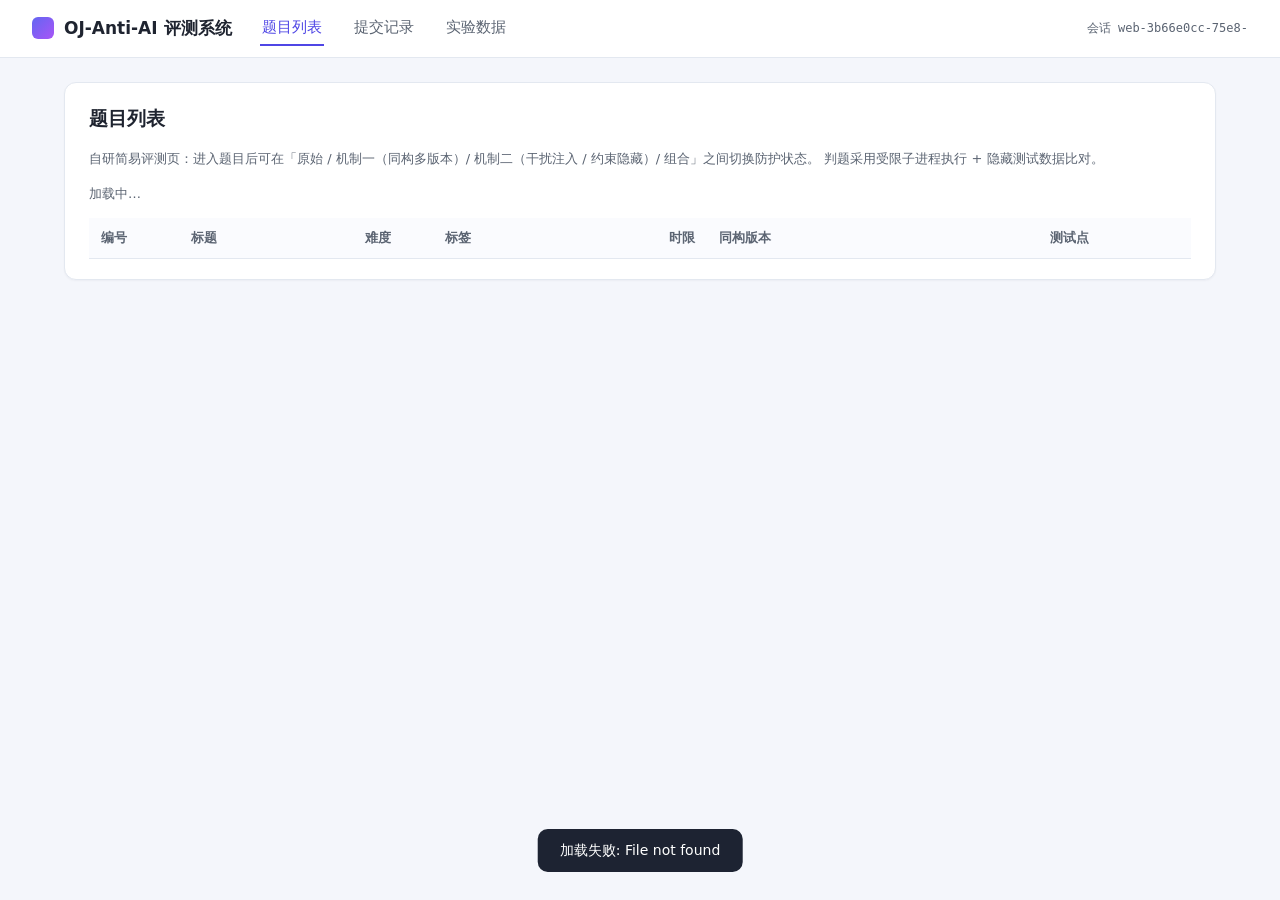
==== web/index.html @ 30fb3ee0 "文件" ====
<!DOCTYPE html>
<html lang="zh-CN">
<head>
<meta charset="UTF-8">
<meta name="viewport" content="width=device-width, initial-scale=1.0">
<title>题目列表 - OJ-Anti-AI</title>
<link rel="stylesheet" href="static/style.css">
</head>
<body>
<div class="container">
  <div class="card">
    <h1>题目列表</h1>
    <p class="muted">
      自研简易评测页：进入题目后可在「原始 / 机制一（同构多版本）/ 机制二（干扰注入 / 约束隐藏）/ 组合」之间切换防护状态。
      判题采用受限子进程执行 + 隐藏测试数据比对。
    </p>
    <div id="stat" class="muted" style="margin-bottom:14px">加载中…</div>
    <table class="tbl">
      <thead><tr>
        <th style="width:90px">编号</th><th>标题</th><th style="width:80px">难度</th>
        <th>标签</th><th class="num" style="width:100px">时限</th>
        <th>同构版本</th><th class="num" style="width:130px">测试点</th><th style="width:90px"></th>
      </tr></thead>
      <tbody id="rows"></tbody>
    </table>
  </div>
</div>
<script src="static/common.js"></script>
<script>
renderNav("problems");
(async () => {
  const data = await App.api("/api/problems");
  const ps = data.problems;
  document.getElementById("stat").innerHTML =
    `共 <b>${ps.length}</b> 道自拟题目 · 每题 <b>3</b> 个同构版本 · 防护状态 P0 / P1 / P2 / P3`;
  document.getElementById("rows").innerHTML = ps.map(p => `
    <tr>
      <td class="mono">${App.esc(p.id)}</td>
      <td><a href="problem.html?id=${p.id}"><b>${App.esc(p.title)}</b></a></td>
      <td>${App.badgeDifficulty(p.difficulty)}</td>
      <td>${p.tags.map(t => `<span class="badge tag">${App.esc(t)}</span>`).join("")}</td>
      <td class="num mono">${(p.time_limit_ms / 1000).toFixed(1)}s</td>
      <td class="muted">${p.variant_labels.map(App.esc).join(" / ")}</td>
      <td class="num mono">${p.test_count} × 3 版本</td>
      <td><a class="btn" style="padding:5px 14px;font-size:13px" href="problem.html?id=${p.id}">进入</a></td>
    </tr>`).join("");
})().catch(e => App.toast("加载失败: " + e.message));
</script>
</body>
</html>
---- web/static/style.css ----
:root {
  --bg: #f4f6fb;
  --panel: #ffffff;
  --ink: #1f2430;
  --ink-2: #5b6472;
  --line: #e3e8f0;
  --brand: #4f46e5;
  --brand-weak: #eef2ff;
  --ok: #16a34a;
  --ok-weak: #dcfce7;
  --warn: #d97706;
  --warn-weak: #fef3c7;
  --bad: #dc2626;
  --bad-weak: #fee2e2;
  --info: #0891b2;
  --info-weak: #cffafe;
  --purple: #7c3aed;
  --purple-weak: #ede9fe;
  --mono: "Cascadia Code", Consolas, "JetBrains Mono", monospace;
}
* { box-sizing: border-box; }
body {
  margin: 0; background: var(--bg); color: var(--ink);
  font-family: "Segoe UI", "Microsoft YaHei", system-ui, sans-serif;
  font-size: 15px; line-height: 1.65;
}
a { color: var(--brand); text-decoration: none; }
a:hover { text-decoration: underline; }

/* 顶部导航 */
.nav {
  display: flex; align-items: center; gap: 28px;
  background: #fff; border-bottom: 1px solid var(--line);
  padding: 0 32px; height: 58px; position: sticky; top: 0; z-index: 20;
}
.nav .logo { font-weight: 700; font-size: 17px; color: var(--ink); display: flex; align-items: center; gap: 10px; }
.nav .logo .dot { width: 22px; height: 22px; border-radius: 6px; background: linear-gradient(135deg, #6366f1, #a855f7); }
.nav a { color: var(--ink-2); font-weight: 500; padding: 4px 2px; border-bottom: 2px solid transparent; }
.nav a.active, .nav a:hover { color: var(--brand); text-decoration: none; border-bottom-color: var(--brand); }
.nav .spacer { flex: 1; }
.nav .session { font-size: 12px; color: var(--ink-2); font-family: var(--mono); }

.container { max-width: 1200px; margin: 24px auto; padding: 0 24px; }

/* 卡片 */
.card {
  background: var(--panel); border: 1px solid var(--line); border-radius: 12px;
  padding: 20px 24px; margin-bottom: 20px;
  box-shadow: 0 1px 2px rgba(15, 23, 42, 0.04);
}
.card h1, .card h2 { margin: 0 0 14px; font-size: 19px; }
.card h2 { font-size: 16px; color: var(--ink); display: flex; align-items: center; gap: 8px; }
.muted { color: var(--ink-2); font-size: 13px; }

/* 徽章 */
.badge {
  display: inline-block; padding: 1px 10px; border-radius: 999px;
  font-size: 12px; font-weight: 600; line-height: 20px; vertical-align: middle;
}
.badge.easy { background: var(--ok-weak); color: var(--ok); }
.badge.medium { background: var(--warn-weak); color: var(--warn); }
.badge.tag { background: var(--brand-weak); color: var(--brand); margin-left: 6px; font-weight: 500; }
.badge.verdict-AC { background: var(--ok-weak); color: var(--ok); }
.badge.verdict-WA { background: var(--bad-weak); color: var(--bad); }
.badge.verdict-TLE { background: var(--purple-weak); color: var(--purple); }
.badge.verdict-RE { background: var(--warn-weak); color: var(--warn); }
.badge.verdict-CE { background: #e5e7eb; color: #4b5563; }
.badge.verdict-MLE { background: var(--info-weak); color: var(--info); }
.badge.verdict-NO_CODE, .badge.verdict-API_ERROR, .badge.verdict-SKIPPED { background: #e5e7eb; color: #4b5563; }
.badge.variant { background: var(--info-weak); color: var(--info); font-family: var(--mono); }
.badge.defense { background: #f1f5f9; color: #334155; }

/* 表格 */
table.tbl { width: 100%; border-collapse: collapse; font-size: 14px; }
.tbl th, .tbl td { text-align: left; padding: 9px 12px; border-bottom: 1px solid var(--line); white-space: nowrap; }
.tbl th { color: var(--ink-2); font-weight: 600; font-size: 13px; background: #fafbfe; }
.tbl tr:hover td { background: #f8faff; }
.tbl td.num, .tbl th.num { text-align: right; font-variant-numeric: tabular-nums; }
.tbl .mono { font-family: var(--mono); font-size: 13px; }

/* 按钮 */
button, .btn {
  background: var(--brand); color: #fff; border: none; border-radius: 8px;
  padding: 9px 20px; font-size: 14px; font-weight: 600; cursor: pointer;
  font-family: inherit; transition: opacity .15s;
}
button:hover, .btn:hover { opacity: .88; }
button:disabled { background: #a5b4fc; cursor: not-allowed; }
button.ghost {
  background: #fff; color: var(--ink-2); border: 1px solid var(--line); font-weight: 500;
}
button.ghost:hover { color: var(--brand); border-color: var(--brand); opacity: 1; }
button.ghost.on { color: var(--brand); border-color: var(--brand); background: var(--brand-weak); }
button.danger { background: var(--bad); }

/* 防护模式选择 */
.modes { display: grid; grid-template-columns: repeat(3, 1fr); gap: 10px; }
.mode-opt {
  border: 1.5px solid var(--line); border-radius: 10px; padding: 10px 12px;
  cursor: pointer; background: #fff; transition: all .12s;
}
.mode-opt:hover { border-color: #c7d2fe; }
.mode-opt.on { border-color: var(--brand); background: var(--brand-weak); }
.mode-opt .t { font-weight: 600; font-size: 13.5px; }
.mode-opt .d { font-size: 12px; color: var(--ink-2); }
.mode-opt.on .t { color: var(--brand); }

/* 代码区 */
textarea.code {
  width: 100%; min-height: 320px; font-family: var(--mono); font-size: 13.5px;
  border: 1px solid var(--line); border-radius: 10px; padding: 14px;
  background: #0f172a; color: #e2e8f0; line-height: 1.6; resize: vertical; tab-size: 4;
}
textarea.code:focus { outline: 2px solid #6366f1; }
pre.code, .codeblock {
  background: #0f172a; color: #e2e8f0; border-radius: 10px; padding: 14px;
  font-family: var(--mono); font-size: 13px; overflow: auto; line-height: 1.6;
}
.sample-grid { display: grid; grid-template-columns: 1fr 1fr; gap: 12px; }
.sample-block { background: #f8fafc; border: 1px solid var(--line); border-radius: 8px; padding: 10px 12px; }
.sample-block .cap { font-size: 12px; color: var(--ink-2); font-weight: 600; margin-bottom: 6px; }
.sample-block pre { margin: 0; font-family: var(--mono); font-size: 13px; white-space: pre-wrap; word-break: break-all; }

/* 布局 */
.cols { display: grid; grid-template-columns: minmax(0, 1fr) 380px; gap: 20px; align-items: start; }
@media (max-width: 980px) { .cols { grid-template-columns: 1fr; } .modes { grid-template-columns: repeat(2, 1fr); } }

/* 测试点明细 */
.verdict-big { font-size: 22px; font-weight: 700; padding: 4px 18px; border-radius: 10px; display: inline-block; }
.verdict-big.AC { background: var(--ok-weak); color: var(--ok); }
.verdict-big.WA { background: var(--bad-weak); color: var(--bad); }
.verdict-big.TLE { background: var(--purple-weak); color: var(--purple); }
.verdict-big.RE { background: var(--warn-weak); color: var(--warn); }
.verdict-big.CE { background: #e5e7eb; color: #4b5563; }
.verdict-big.MLE { background: var(--info-weak); color: var(--info); }

/* 条形图 */
.bars { display: flex; flex-direction: column; gap: 10px; min-width: 0; }
.bar-row {
  display: grid;
  grid-template-columns: 150px minmax(0, 1fr) 150px;
  align-items: center; gap: 10px; font-size: 13px; min-width: 0;
}
.bar-track { background: #eef1f6; border-radius: 6px; height: 20px; overflow: hidden; min-width: 0; }
.bar-fill { height: 100%; border-radius: 6px; background: linear-gradient(90deg, #6366f1, #a855f7); min-width: 2px; }
.bar-fill.g { background: linear-gradient(90deg, #16a34a, #22c55e); }
.bar-fill.r { background: linear-gradient(90deg, #dc2626, #f87171); }
.bar-val { color: var(--ink-2); font-variant-numeric: tabular-nums; text-align: left; white-space: nowrap; }

/* toast */
#toast {
  position: fixed; bottom: 28px; left: 50%; transform: translateX(-50%);
  background: #111827; color: #fff; padding: 10px 22px; border-radius: 10px;
  font-size: 14px; opacity: 0; pointer-events: none; transition: opacity .25s; z-index: 99;
}
#toast.show { opacity: .95; }

/* 题面排版 */
.statement p { margin: 8px 0; }
.statement code { background: #eef1f6; border-radius: 4px; padding: 1px 6px; font-family: var(--mono); font-size: 13px; }
.statement strong { font-weight: 700; }
.distractor-hint { display: none; }
.section-cap { font-size: 13px; color: var(--ink-2); font-weight: 700; margin: 18px 0 6px; letter-spacing: .3px; }

.kv { display: grid; grid-template-columns: auto 1fr; gap: 6px 14px; font-size: 13.5px; }
.kv .k { color: var(--ink-2); }
flexrow { display: flex; gap: 10px; align-items: center; flex-wrap: wrap; }
.toolbar { display: flex; gap: 10px; align-items: center; flex-wrap: wrap; margin-bottom: 12px; }
select {
  border: 1px solid var(--line); border-radius: 8px; padding: 8px 12px; font-size: 14px;
  background: #fff; font-family: inherit; color: var(--ink);
}
.spin {
  width: 16px; height: 16px; border: 2px solid #c7d2fe; border-top-color: var(--brand);
  border-radius: 50%; display: inline-block; animation: spin .7s linear infinite; vertical-align: -3px;
}
@keyframes spin { to { transform: rotate(360deg); } }
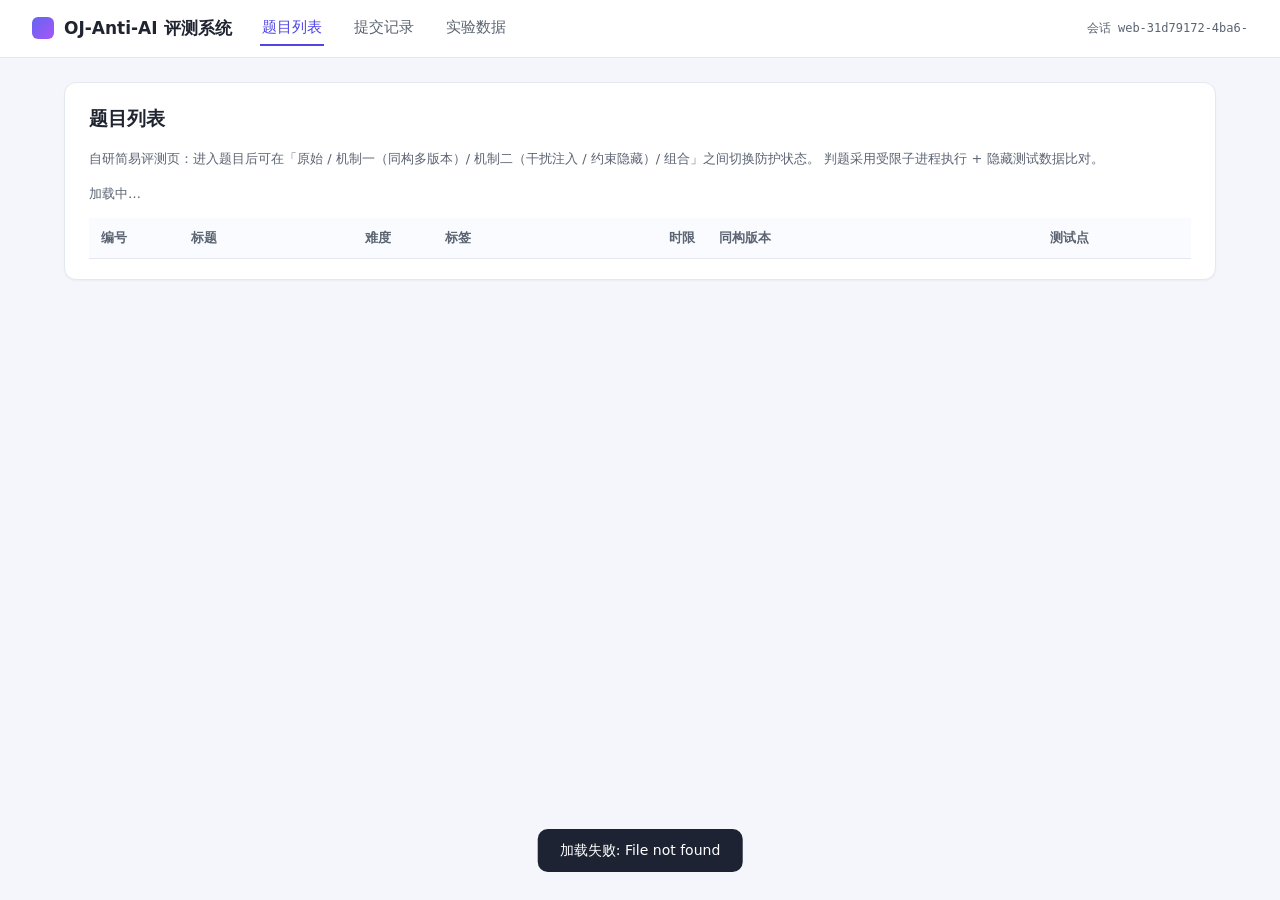
==== commit 6d58d42c: "Add files via upload" ====
--- a/web/index.html
+++ b/web/index.html
@@ -1,50 +1,50 @@
-<!DOCTYPE html>
-<html lang="zh-CN">
-<head>
-<meta charset="UTF-8">
-<meta name="viewport" content="width=device-width, initial-scale=1.0">
-<title>题目列表 - OJ-Anti-AI</title>
-<link rel="stylesheet" href="static/style.css">
-</head>
-<body>
-<div class="container">
-  <div class="card">
-    <h1>题目列表</h1>
-    <p class="muted">
-      自研简易评测页：进入题目后可在「原始 / 机制一（同构多版本）/ 机制二（干扰注入 / 约束隐藏）/ 组合」之间切换防护状态。
-      判题采用受限子进程执行 + 隐藏测试数据比对。
-    </p>
-    <div id="stat" class="muted" style="margin-bottom:14px">加载中…</div>
-    <table class="tbl">
-      <thead><tr>
-        <th style="width:90px">编号</th><th>标题</th><th style="width:80px">难度</th>
-        <th>标签</th><th class="num" style="width:100px">时限</th>
-        <th>同构版本</th><th class="num" style="width:130px">测试点</th><th style="width:90px"></th>
-      </tr></thead>
-      <tbody id="rows"></tbody>
-    </table>
-  </div>
-</div>
-<script src="static/common.js"></script>
-<script>
-renderNav("problems");
-(async () => {
-  const data = await App.api("/api/problems");
-  const ps = data.problems;
-  document.getElementById("stat").innerHTML =
-    `共 <b>${ps.length}</b> 道自拟题目 · 每题 <b>3</b> 个同构版本 · 防护状态 P0 / P1 / P2 / P3`;
-  document.getElementById("rows").innerHTML = ps.map(p => `
-    <tr>
-      <td class="mono">${App.esc(p.id)}</td>
-      <td><a href="problem.html?id=${p.id}"><b>${App.esc(p.title)}</b></a></td>
-      <td>${App.badgeDifficulty(p.difficulty)}</td>
-      <td>${p.tags.map(t => `<span class="badge tag">${App.esc(t)}</span>`).join("")}</td>
-      <td class="num mono">${(p.time_limit_ms / 1000).toFixed(1)}s</td>
-      <td class="muted">${p.variant_labels.map(App.esc).join(" / ")}</td>
-      <td class="num mono">${p.test_count} × 3 版本</td>
-      <td><a class="btn" style="padding:5px 14px;font-size:13px" href="problem.html?id=${p.id}">进入</a></td>
-    </tr>`).join("");
-})().catch(e => App.toast("加载失败: " + e.message));
-</script>
-</body>
-</html>
+<!DOCTYPE html>
+<html lang="zh-CN">
+<head>
+<meta charset="UTF-8">
+<meta name="viewport" content="width=device-width, initial-scale=1.0">
+<title>题目列表 - OJ-Anti-AI</title>
+<link rel="stylesheet" href="static/style.css">
+</head>
+<body>
+<div class="container">
+  <div class="card">
+    <h1>题目列表</h1>
+    <p class="muted">
+      自研简易评测页：进入题目后可在「原始 / 机制一（同构多版本）/ 机制二（干扰注入 / 约束隐藏）/ 组合」之间切换防护状态。
+      判题采用受限子进程执行 + 隐藏测试数据比对。
+    </p>
+    <div id="stat" class="muted" style="margin-bottom:14px">加载中…</div>
+    <table class="tbl">
+      <thead><tr>
+        <th style="width:90px">编号</th><th>标题</th><th style="width:80px">难度</th>
+        <th>标签</th><th class="num" style="width:100px">时限</th>
+        <th>同构版本</th><th class="num" style="width:130px">测试点</th><th style="width:90px"></th>
+      </tr></thead>
+      <tbody id="rows"></tbody>
+    </table>
+  </div>
+</div>
+<script src="static/common.js?v=23"></script>
+<script>
+renderNav("problems");
+(async () => {
+  const data = await App.api("/api/problems");
+  const ps = data.problems;
+  document.getElementById("stat").innerHTML =
+    `共 <b>${ps.length}</b> 道自拟题目 · 每题 <b>3</b> 个同构版本 · 防护状态 P0 / P1 / P2 / P3`;
+  document.getElementById("rows").innerHTML = ps.map(p => `
+    <tr>
+      <td class="mono">${App.esc(p.id)}</td>
+      <td><a href="problem.html?id=${p.id}"><b>${App.esc(p.title)}</b></a></td>
+      <td>${App.badgeDifficulty(p.difficulty)}</td>
+      <td>${p.tags.map(t => `<span class="badge tag">${App.esc(t)}</span>`).join("")}</td>
+      <td class="num mono">${(p.time_limit_ms / 1000).toFixed(1)}s</td>
+      <td class="muted">${p.variant_labels.map(App.esc).join(" / ")}</td>
+      <td class="num mono">${p.test_count} × 3 版本</td>
+      <td><a class="btn" style="padding:5px 14px;font-size:13px" href="problem.html?id=${p.id}">进入</a></td>
+    </tr>`).join("");
+})().catch(e => App.toast("加载失败: " + e.message));
+</script>
+</body>
+</html>
--- a/web/static/style.css
+++ b/web/static/style.css
@@ -1,177 +1,187 @@
-:root {
-  --bg: #f4f6fb;
-  --panel: #ffffff;
-  --ink: #1f2430;
-  --ink-2: #5b6472;
-  --line: #e3e8f0;
-  --brand: #4f46e5;
-  --brand-weak: #eef2ff;
-  --ok: #16a34a;
-  --ok-weak: #dcfce7;
-  --warn: #d97706;
-  --warn-weak: #fef3c7;
-  --bad: #dc2626;
-  --bad-weak: #fee2e2;
-  --info: #0891b2;
-  --info-weak: #cffafe;
-  --purple: #7c3aed;
-  --purple-weak: #ede9fe;
-  --mono: "Cascadia Code", Consolas, "JetBrains Mono", monospace;
-}
-* { box-sizing: border-box; }
-body {
-  margin: 0; background: var(--bg); color: var(--ink);
-  font-family: "Segoe UI", "Microsoft YaHei", system-ui, sans-serif;
-  font-size: 15px; line-height: 1.65;
-}
-a { color: var(--brand); text-decoration: none; }
-a:hover { text-decoration: underline; }
-
-/* 顶部导航 */
-.nav {
-  display: flex; align-items: center; gap: 28px;
-  background: #fff; border-bottom: 1px solid var(--line);
-  padding: 0 32px; height: 58px; position: sticky; top: 0; z-index: 20;
-}
-.nav .logo { font-weight: 700; font-size: 17px; color: var(--ink); display: flex; align-items: center; gap: 10px; }
-.nav .logo .dot { width: 22px; height: 22px; border-radius: 6px; background: linear-gradient(135deg, #6366f1, #a855f7); }
-.nav a { color: var(--ink-2); font-weight: 500; padding: 4px 2px; border-bottom: 2px solid transparent; }
-.nav a.active, .nav a:hover { color: var(--brand); text-decoration: none; border-bottom-color: var(--brand); }
-.nav .spacer { flex: 1; }
-.nav .session { font-size: 12px; color: var(--ink-2); font-family: var(--mono); }
-
-.container { max-width: 1200px; margin: 24px auto; padding: 0 24px; }
-
-/* 卡片 */
-.card {
-  background: var(--panel); border: 1px solid var(--line); border-radius: 12px;
-  padding: 20px 24px; margin-bottom: 20px;
-  box-shadow: 0 1px 2px rgba(15, 23, 42, 0.04);
-}
-.card h1, .card h2 { margin: 0 0 14px; font-size: 19px; }
-.card h2 { font-size: 16px; color: var(--ink); display: flex; align-items: center; gap: 8px; }
-.muted { color: var(--ink-2); font-size: 13px; }
-
-/* 徽章 */
-.badge {
-  display: inline-block; padding: 1px 10px; border-radius: 999px;
-  font-size: 12px; font-weight: 600; line-height: 20px; vertical-align: middle;
-}
-.badge.easy { background: var(--ok-weak); color: var(--ok); }
-.badge.medium { background: var(--warn-weak); color: var(--warn); }
-.badge.tag { background: var(--brand-weak); color: var(--brand); margin-left: 6px; font-weight: 500; }
-.badge.verdict-AC { background: var(--ok-weak); color: var(--ok); }
-.badge.verdict-WA { background: var(--bad-weak); color: var(--bad); }
-.badge.verdict-TLE { background: var(--purple-weak); color: var(--purple); }
-.badge.verdict-RE { background: var(--warn-weak); color: var(--warn); }
-.badge.verdict-CE { background: #e5e7eb; color: #4b5563; }
-.badge.verdict-MLE { background: var(--info-weak); color: var(--info); }
-.badge.verdict-NO_CODE, .badge.verdict-API_ERROR, .badge.verdict-SKIPPED { background: #e5e7eb; color: #4b5563; }
-.badge.variant { background: var(--info-weak); color: var(--info); font-family: var(--mono); }
-.badge.defense { background: #f1f5f9; color: #334155; }
-
-/* 表格 */
-table.tbl { width: 100%; border-collapse: collapse; font-size: 14px; }
-.tbl th, .tbl td { text-align: left; padding: 9px 12px; border-bottom: 1px solid var(--line); white-space: nowrap; }
-.tbl th { color: var(--ink-2); font-weight: 600; font-size: 13px; background: #fafbfe; }
-.tbl tr:hover td { background: #f8faff; }
-.tbl td.num, .tbl th.num { text-align: right; font-variant-numeric: tabular-nums; }
-.tbl .mono { font-family: var(--mono); font-size: 13px; }
-
-/* 按钮 */
-button, .btn {
-  background: var(--brand); color: #fff; border: none; border-radius: 8px;
-  padding: 9px 20px; font-size: 14px; font-weight: 600; cursor: pointer;
-  font-family: inherit; transition: opacity .15s;
-}
-button:hover, .btn:hover { opacity: .88; }
-button:disabled { background: #a5b4fc; cursor: not-allowed; }
-button.ghost {
-  background: #fff; color: var(--ink-2); border: 1px solid var(--line); font-weight: 500;
-}
-button.ghost:hover { color: var(--brand); border-color: var(--brand); opacity: 1; }
-button.ghost.on { color: var(--brand); border-color: var(--brand); background: var(--brand-weak); }
-button.danger { background: var(--bad); }
-
-/* 防护模式选择 */
-.modes { display: grid; grid-template-columns: repeat(3, 1fr); gap: 10px; }
-.mode-opt {
-  border: 1.5px solid var(--line); border-radius: 10px; padding: 10px 12px;
-  cursor: pointer; background: #fff; transition: all .12s;
-}
-.mode-opt:hover { border-color: #c7d2fe; }
-.mode-opt.on { border-color: var(--brand); background: var(--brand-weak); }
-.mode-opt .t { font-weight: 600; font-size: 13.5px; }
-.mode-opt .d { font-size: 12px; color: var(--ink-2); }
-.mode-opt.on .t { color: var(--brand); }
-
-/* 代码区 */
-textarea.code {
-  width: 100%; min-height: 320px; font-family: var(--mono); font-size: 13.5px;
-  border: 1px solid var(--line); border-radius: 10px; padding: 14px;
-  background: #0f172a; color: #e2e8f0; line-height: 1.6; resize: vertical; tab-size: 4;
-}
-textarea.code:focus { outline: 2px solid #6366f1; }
-pre.code, .codeblock {
-  background: #0f172a; color: #e2e8f0; border-radius: 10px; padding: 14px;
-  font-family: var(--mono); font-size: 13px; overflow: auto; line-height: 1.6;
-}
-.sample-grid { display: grid; grid-template-columns: 1fr 1fr; gap: 12px; }
-.sample-block { background: #f8fafc; border: 1px solid var(--line); border-radius: 8px; padding: 10px 12px; }
-.sample-block .cap { font-size: 12px; color: var(--ink-2); font-weight: 600; margin-bottom: 6px; }
-.sample-block pre { margin: 0; font-family: var(--mono); font-size: 13px; white-space: pre-wrap; word-break: break-all; }
-
-/* 布局 */
-.cols { display: grid; grid-template-columns: minmax(0, 1fr) 380px; gap: 20px; align-items: start; }
-@media (max-width: 980px) { .cols { grid-template-columns: 1fr; } .modes { grid-template-columns: repeat(2, 1fr); } }
-
-/* 测试点明细 */
-.verdict-big { font-size: 22px; font-weight: 700; padding: 4px 18px; border-radius: 10px; display: inline-block; }
-.verdict-big.AC { background: var(--ok-weak); color: var(--ok); }
-.verdict-big.WA { background: var(--bad-weak); color: var(--bad); }
-.verdict-big.TLE { background: var(--purple-weak); color: var(--purple); }
-.verdict-big.RE { background: var(--warn-weak); color: var(--warn); }
-.verdict-big.CE { background: #e5e7eb; color: #4b5563; }
-.verdict-big.MLE { background: var(--info-weak); color: var(--info); }
-
-/* 条形图 */
-.bars { display: flex; flex-direction: column; gap: 10px; min-width: 0; }
-.bar-row {
-  display: grid;
-  grid-template-columns: 150px minmax(0, 1fr) 150px;
-  align-items: center; gap: 10px; font-size: 13px; min-width: 0;
-}
-.bar-track { background: #eef1f6; border-radius: 6px; height: 20px; overflow: hidden; min-width: 0; }
-.bar-fill { height: 100%; border-radius: 6px; background: linear-gradient(90deg, #6366f1, #a855f7); min-width: 2px; }
-.bar-fill.g { background: linear-gradient(90deg, #16a34a, #22c55e); }
-.bar-fill.r { background: linear-gradient(90deg, #dc2626, #f87171); }
-.bar-val { color: var(--ink-2); font-variant-numeric: tabular-nums; text-align: left; white-space: nowrap; }
-
-/* toast */
-#toast {
-  position: fixed; bottom: 28px; left: 50%; transform: translateX(-50%);
-  background: #111827; color: #fff; padding: 10px 22px; border-radius: 10px;
-  font-size: 14px; opacity: 0; pointer-events: none; transition: opacity .25s; z-index: 99;
-}
-#toast.show { opacity: .95; }
-
-/* 题面排版 */
-.statement p { margin: 8px 0; }
-.statement code { background: #eef1f6; border-radius: 4px; padding: 1px 6px; font-family: var(--mono); font-size: 13px; }
-.statement strong { font-weight: 700; }
-.distractor-hint { display: none; }
-.section-cap { font-size: 13px; color: var(--ink-2); font-weight: 700; margin: 18px 0 6px; letter-spacing: .3px; }
-
-.kv { display: grid; grid-template-columns: auto 1fr; gap: 6px 14px; font-size: 13.5px; }
-.kv .k { color: var(--ink-2); }
-flexrow { display: flex; gap: 10px; align-items: center; flex-wrap: wrap; }
-.toolbar { display: flex; gap: 10px; align-items: center; flex-wrap: wrap; margin-bottom: 12px; }
-select {
-  border: 1px solid var(--line); border-radius: 8px; padding: 8px 12px; font-size: 14px;
-  background: #fff; font-family: inherit; color: var(--ink);
-}
-.spin {
-  width: 16px; height: 16px; border: 2px solid #c7d2fe; border-top-color: var(--brand);
-  border-radius: 50%; display: inline-block; animation: spin .7s linear infinite; vertical-align: -3px;
-}
-@keyframes spin { to { transform: rotate(360deg); } }
+:root {
+  --bg: #f4f6fb;
+  --panel: #ffffff;
+  --ink: #1f2430;
+  --ink-2: #5b6472;
+  --line: #e3e8f0;
+  --brand: #4f46e5;
+  --brand-weak: #eef2ff;
+  --ok: #16a34a;
+  --ok-weak: #dcfce7;
+  --warn: #d97706;
+  --warn-weak: #fef3c7;
+  --bad: #dc2626;
+  --bad-weak: #fee2e2;
+  --info: #0891b2;
+  --info-weak: #cffafe;
+  --purple: #7c3aed;
+  --purple-weak: #ede9fe;
+  --mono: "Cascadia Code", Consolas, "JetBrains Mono", monospace;
+}
+* { box-sizing: border-box; }
+body {
+  margin: 0; background: var(--bg); color: var(--ink);
+  font-family: "Segoe UI", "Microsoft YaHei", system-ui, sans-serif;
+  font-size: 15px; line-height: 1.65;
+}
+a { color: var(--brand); text-decoration: none; }
+a:hover { text-decoration: underline; }
+
+/* 顶部导航 */
+.nav {
+  display: flex; align-items: center; gap: 28px;
+  background: #fff; border-bottom: 1px solid var(--line);
+  padding: 0 32px; height: 58px; position: sticky; top: 0; z-index: 20;
+}
+.nav .logo { font-weight: 700; font-size: 17px; color: var(--ink); display: flex; align-items: center; gap: 10px; }
+.nav .logo .dot { width: 22px; height: 22px; border-radius: 6px; background: linear-gradient(135deg, #6366f1, #a855f7); }
+.nav a { color: var(--ink-2); font-weight: 500; padding: 4px 2px; border-bottom: 2px solid transparent; }
+.nav a.active, .nav a:hover { color: var(--brand); text-decoration: none; border-bottom-color: var(--brand); }
+.nav .spacer { flex: 1; }
+.nav .session { font-size: 12px; color: var(--ink-2); font-family: var(--mono); }
+
+.container { max-width: 1200px; margin: 24px auto; padding: 0 24px; }
+
+/* 卡片 */
+.card {
+  background: var(--panel); border: 1px solid var(--line); border-radius: 12px;
+  padding: 20px 24px; margin-bottom: 20px;
+  box-shadow: 0 1px 2px rgba(15, 23, 42, 0.04);
+}
+.card h1, .card h2 { margin: 0 0 14px; font-size: 19px; }
+.card h2 { font-size: 16px; color: var(--ink); display: flex; align-items: center; gap: 8px; }
+.muted { color: var(--ink-2); font-size: 13px; }
+
+/* 徽章 */
+.badge {
+  display: inline-block; padding: 1px 10px; border-radius: 999px;
+  font-size: 12px; font-weight: 600; line-height: 20px; vertical-align: middle;
+}
+.badge.easy { background: var(--ok-weak); color: var(--ok); }
+.badge.medium { background: var(--warn-weak); color: var(--warn); }
+.badge.tag { background: var(--brand-weak); color: var(--brand); margin-left: 6px; font-weight: 500; }
+.badge.verdict-AC { background: var(--ok-weak); color: var(--ok); }
+.badge.verdict-WA { background: var(--bad-weak); color: var(--bad); }
+.badge.verdict-TLE { background: var(--purple-weak); color: var(--purple); }
+.badge.verdict-RE { background: var(--warn-weak); color: var(--warn); }
+.badge.verdict-CE { background: #e5e7eb; color: #4b5563; }
+.badge.verdict-MLE { background: var(--info-weak); color: var(--info); }
+.badge.verdict-NO_CODE, .badge.verdict-API_ERROR, .badge.verdict-SKIPPED { background: #e5e7eb; color: #4b5563; }
+.badge.variant { background: var(--info-weak); color: var(--info); font-family: var(--mono); }
+.badge.defense { background: #f1f5f9; color: #334155; }
+
+/* 表格 */
+table.tbl { width: 100%; border-collapse: collapse; font-size: 14px; }
+.tbl th, .tbl td { text-align: left; padding: 9px 12px; border-bottom: 1px solid var(--line); white-space: nowrap; }
+.tbl th { color: var(--ink-2); font-weight: 600; font-size: 13px; background: #fafbfe; }
+.tbl tr:hover td { background: #f8faff; }
+.tbl td.num, .tbl th.num { text-align: right; font-variant-numeric: tabular-nums; }
+.tbl .mono { font-family: var(--mono); font-size: 13px; }
+
+/* 按钮 */
+button, .btn {
+  background: var(--brand); color: #fff; border: none; border-radius: 8px;
+  padding: 9px 20px; font-size: 14px; font-weight: 600; cursor: pointer;
+  font-family: inherit; transition: opacity .15s;
+}
+button:hover, .btn:hover { opacity: .88; }
+button:disabled { background: #a5b4fc; cursor: not-allowed; }
+button.ghost {
+  background: #fff; color: var(--ink-2); border: 1px solid var(--line); font-weight: 500;
+}
+button.ghost:hover { color: var(--brand); border-color: var(--brand); opacity: 1; }
+button.ghost.on { color: var(--brand); border-color: var(--brand); background: var(--brand-weak); }
+button.danger { background: var(--bad); }
+
+/* 防护模式选择 */
+.modes { display: grid; grid-template-columns: repeat(3, 1fr); gap: 10px; }
+.mode-opt {
+  border: 1.5px solid var(--line); border-radius: 10px; padding: 10px 12px;
+  cursor: pointer; background: #fff; transition: all .12s;
+}
+.mode-opt:hover { border-color: #c7d2fe; }
+.mode-opt.on { border-color: var(--brand); background: var(--brand-weak); }
+.mode-opt .t { font-weight: 600; font-size: 13.5px; }
+.mode-opt .d { font-size: 12px; color: var(--ink-2); }
+.mode-opt.on .t { color: var(--brand); }
+
+/* 代码区 */
+textarea.code {
+  width: 100%; min-height: 320px; font-family: var(--mono); font-size: 13.5px;
+  border: 1px solid var(--line); border-radius: 10px; padding: 14px;
+  background: #0f172a; color: #e2e8f0; line-height: 1.6; resize: vertical; tab-size: 4;
+}
+textarea.code:focus { outline: 2px solid #6366f1; }
+pre.code, .codeblock {
+  background: #0f172a; color: #e2e8f0; border-radius: 10px; padding: 14px;
+  font-family: var(--mono); font-size: 13px; overflow: auto; line-height: 1.6;
+}
+.sample-grid { display: grid; grid-template-columns: 1fr 1fr; gap: 12px; }
+.sample-block { background: #f8fafc; border: 1px solid var(--line); border-radius: 8px; padding: 10px 12px; }
+.sample-block .cap { font-size: 12px; color: var(--ink-2); font-weight: 600; margin-bottom: 6px; }
+.sample-block pre { margin: 0; font-family: var(--mono); font-size: 13px; white-space: pre-wrap; word-break: break-all; }
+
+/* 布局 */
+.cols { display: grid; grid-template-columns: minmax(0, 1fr) 380px; gap: 20px; align-items: start; }
+@media (max-width: 980px) { .cols { grid-template-columns: 1fr; } .modes { grid-template-columns: repeat(2, 1fr); } }
+
+/* 测试点明细 */
+.verdict-big { font-size: 22px; font-weight: 700; padding: 4px 18px; border-radius: 10px; display: inline-block; }
+.verdict-big.AC { background: var(--ok-weak); color: var(--ok); }
+.verdict-big.WA { background: var(--bad-weak); color: var(--bad); }
+.verdict-big.TLE { background: var(--purple-weak); color: var(--purple); }
+.verdict-big.RE { background: var(--warn-weak); color: var(--warn); }
+.verdict-big.CE { background: #e5e7eb; color: #4b5563; }
+.verdict-big.MLE { background: var(--info-weak); color: var(--info); }
+
+/* 条形图 */
+.bars { display: flex; flex-direction: column; gap: 10px; min-width: 0; }
+.bar-row {
+  display: grid;
+  grid-template-columns: 150px minmax(0, 1fr) 150px;
+  align-items: center; gap: 10px; font-size: 13px; min-width: 0;
+}
+.bar-track { background: #eef1f6; border-radius: 6px; height: 20px; overflow: hidden; min-width: 0; }
+.bar-fill { height: 100%; border-radius: 6px; background: linear-gradient(90deg, #6366f1, #a855f7); min-width: 2px; }
+.bar-fill.g { background: linear-gradient(90deg, #16a34a, #22c55e); }
+.bar-fill.r { background: linear-gradient(90deg, #dc2626, #f87171); }
+.bar-val { color: var(--ink-2); font-variant-numeric: tabular-nums; text-align: left; white-space: nowrap; }
+
+/* toast */
+#toast {
+  position: fixed; bottom: 28px; left: 50%; transform: translateX(-50%);
+  background: #111827; color: #fff; padding: 10px 22px; border-radius: 10px;
+  font-size: 14px; opacity: 0; pointer-events: none; transition: opacity .25s; z-index: 99;
+}
+#toast.show { opacity: .95; }
+
+/* 题面排版 */
+.statement p { margin: 8px 0; }
+.statement code { background: #eef1f6; border-radius: 4px; padding: 1px 6px; font-family: var(--mono); font-size: 13px; }
+.statement strong { font-weight: 700; }
+.distractor-hint { display: none; }
+/* 抗 AI 画板：题面文字绘制在 canvas 上，叠加随机波形/颜色干扰 */
+.anti-ai-canvas {
+  display: block;
+  width: 100%;
+  max-width: 100%;
+  border: 1px solid var(--line);
+  border-radius: 8px;
+  background: #fcfdff;
+  margin: 6px 0 4px;
+}
+.section-cap { font-size: 13px; color: var(--ink-2); font-weight: 700; margin: 18px 0 6px; letter-spacing: .3px; }
+
+.kv { display: grid; grid-template-columns: auto 1fr; gap: 6px 14px; font-size: 13.5px; }
+.kv .k { color: var(--ink-2); }
+flexrow { display: flex; gap: 10px; align-items: center; flex-wrap: wrap; }
+.toolbar { display: flex; gap: 10px; align-items: center; flex-wrap: wrap; margin-bottom: 12px; }
+select {
+  border: 1px solid var(--line); border-radius: 8px; padding: 8px 12px; font-size: 14px;
+  background: #fff; font-family: inherit; color: var(--ink);
+}
+.spin {
+  width: 16px; height: 16px; border: 2px solid #c7d2fe; border-top-color: var(--brand);
+  border-radius: 50%; display: inline-block; animation: spin .7s linear infinite; vertical-align: -3px;
+}
+@keyframes spin { to { transform: rotate(360deg); } }
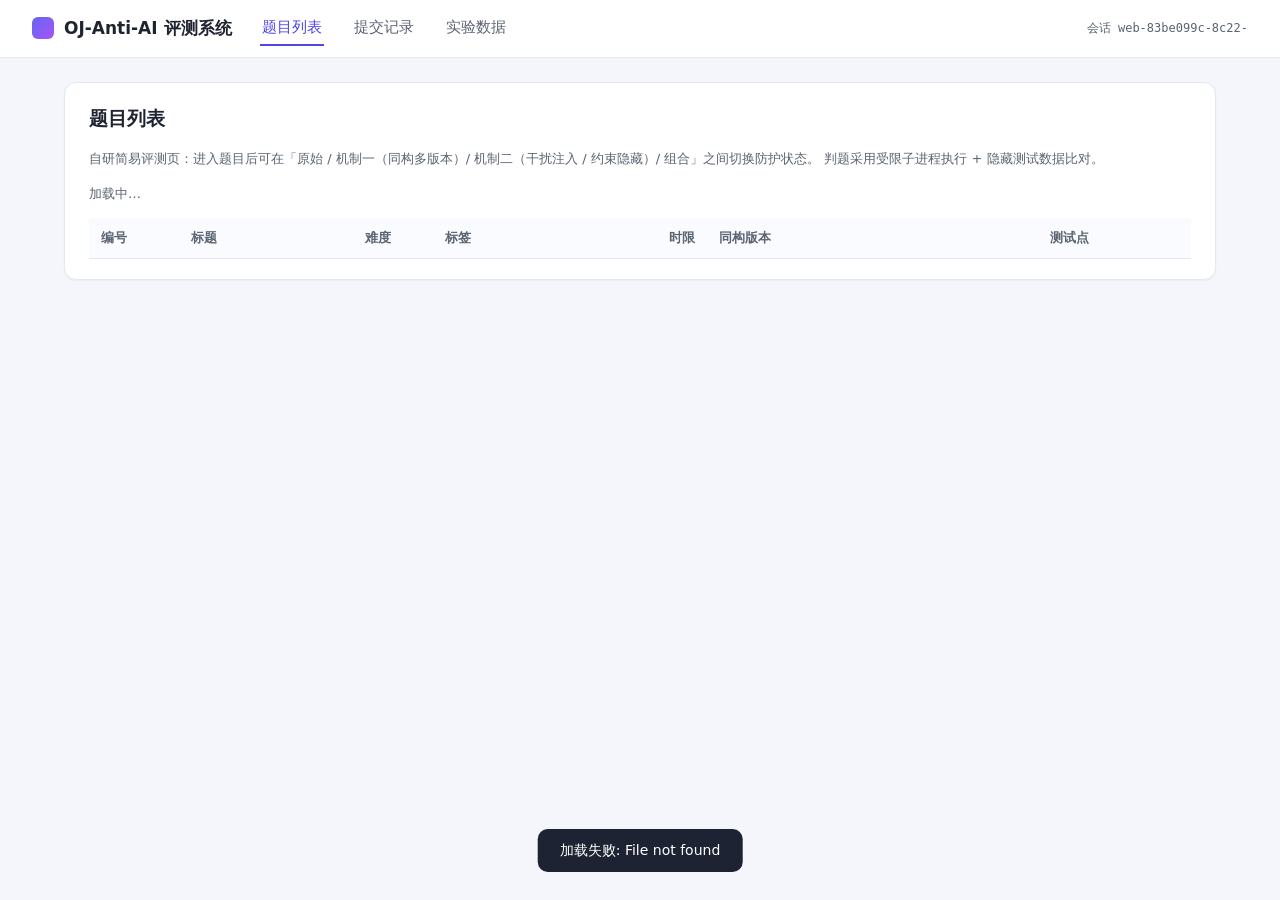
==== commit 86f8ae8f: "use" ====
--- a/web/index.html
+++ b/web/index.html
@@ -4,7 +4,7 @@
 <meta charset="UTF-8">
 <meta name="viewport" content="width=device-width, initial-scale=1.0">
 <title>题目列表 - OJ-Anti-AI</title>
-<link rel="stylesheet" href="static/style.css">
+<link rel="stylesheet" href="static/style.css?v=1787541673">
 </head>
 <body>
 <div class="container">
@@ -25,12 +25,12 @@
     </table>
   </div>
 </div>
-<script src="static/common.js?v=23"></script>
+<script src="static/common.js?v=1787541673"></script>
 <script>
 renderNav("problems");
 (async () => {
   const data = await App.api("/api/problems");
-  const ps = data.problems;
+  const ps = Array.isArray(data.problems) ? data.problems : [];
   document.getElementById("stat").innerHTML =
     `共 <b>${ps.length}</b> 道自拟题目 · 每题 <b>3</b> 个同构版本 · 防护状态 P0 / P1 / P2 / P3`;
   document.getElementById("rows").innerHTML = ps.map(p => `
